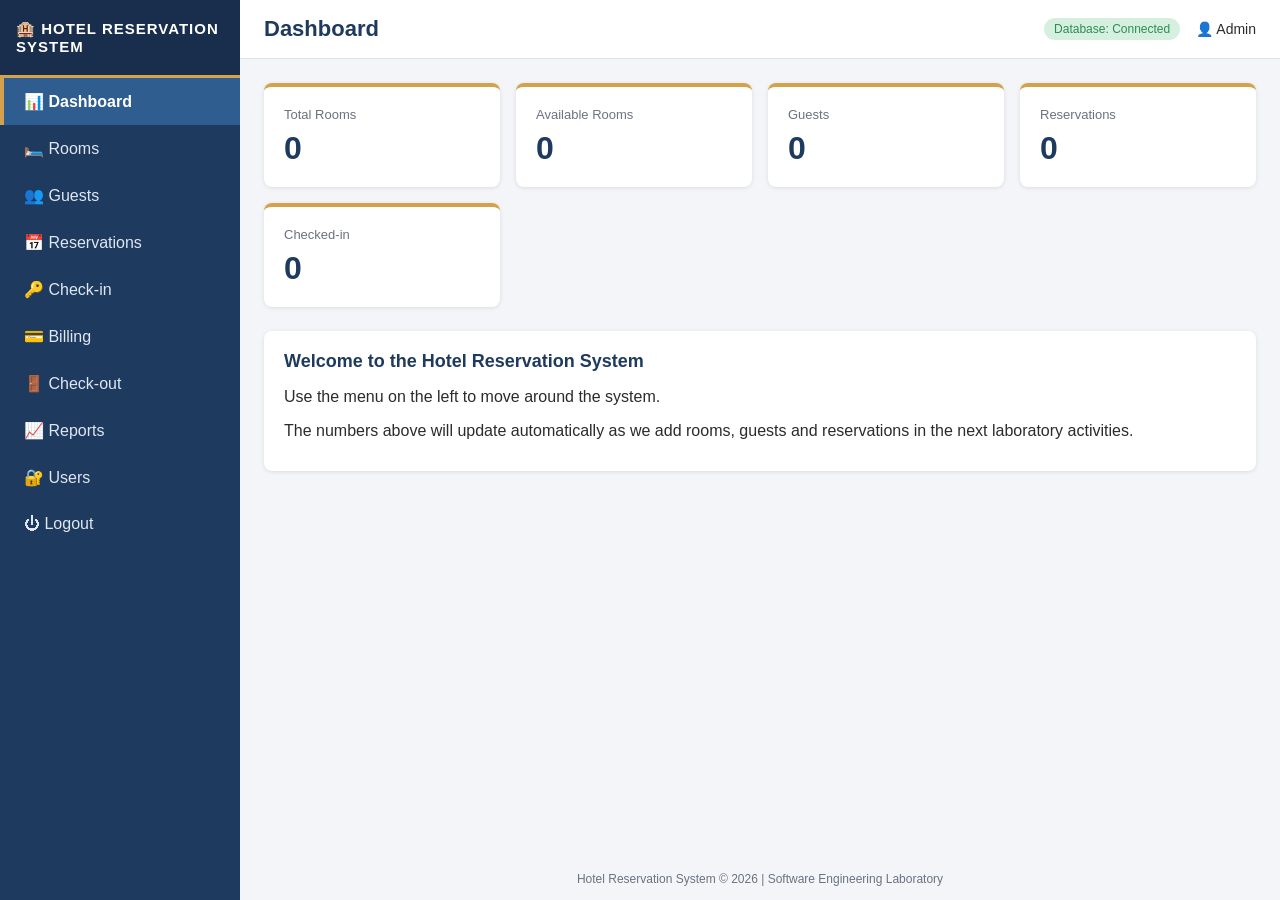
==== index.html @ f67ed277 "First Commit, Stage 1" ====
<!DOCTYPE html>
<html lang="en">
<head>
  <meta charset="UTF-8">
  <meta name="viewport" content="width=device-width, initial-scale=1.0">
  <title>Hotel Reservation System</title>
  <link rel="stylesheet" href="css/style.css">
</head>
<body>

  <!-- ===== MAIN APPLICATION LAYOUT ===== -->
  <div id="app">

    <!-- SIDEBAR: the navigation menu is built by js/app.js -->
    <aside id="sidebar">
      <div class="brand">🏨 HOTEL RESERVATION SYSTEM</div>
      <nav>
        <ul id="menu"></ul>
      </nav>
    </aside>

    <!-- RIGHT SIDE: header + page content -->
    <div id="main-area">
      <header id="topbar">
        <h1 id="page-title">Dashboard</h1>
        <div class="topbar-info">
          <span id="db-status" class="badge">Database: checking...</span>
          <span id="current-user">👤 Admin</span>
        </div>
      </header>

      <main id="content">
        <!-- The selected page is displayed here -->
      </main>

      <footer id="footer">
        Hotel Reservation System &copy; 2026 | Software Engineering Laboratory
      </footer>
    </div>
  </div>

  <!-- ===== LOGGED-OUT SCREEN (hidden until Logout is clicked) ===== -->
  <div id="logout-screen" class="hidden">
    <div class="logout-box">
      <h2>You have been logged out</h2>
      <p>Thank you for using the Hotel Reservation System.</p>
      <button id="login-again" class="btn">Log in again</button>
    </div>
  </div>

  <!-- JavaScript files (order matters: database first, then app) -->
  <script src="js/database.js"></script>
  <script src="js/app.js"></script>
</body>
</html>
---- css/style.css ----
/* ==========================================
   HOTEL RESERVATION SYSTEM - MAIN STYLESHEET
   ========================================== */

/* Colors are saved as variables so you can change the theme in one place */
:root {
  --primary: #1f3a5f;
  --primary-light: #2f5d8f;
  --accent: #d4a24c;
  --background: #f3f5f9;
  --white: #ffffff;
  --text: #2b2b2b;
  --muted: #6b7280;
  --success: #2e8b57;
  --danger: #c0392b;
}

* {
  box-sizing: border-box;
  margin: 0;
  padding: 0;
}

body {
  font-family: Arial, Helvetica, sans-serif;
  background: var(--background);
  color: var(--text);
}

.hidden {
  display: none !important;
}

/* ----- Overall layout: sidebar on the left, content on the right ----- */
#app {
  display: flex;
  min-height: 100vh;
}

/* ----- Sidebar ----- */
#sidebar {
  width: 240px;
  background: var(--primary);
  color: var(--white);
  flex-shrink: 0;
}

.brand {
  padding: 20px 16px;
  font-weight: bold;
  font-size: 15px;
  letter-spacing: 1px;
  background: rgba(0, 0, 0, 0.2);
  border-bottom: 3px solid var(--accent);
}

#menu {
  list-style: none;
}

#menu li a {
  display: block;
  padding: 14px 20px;
  color: #dfe7f1;
  text-decoration: none;
  border-left: 4px solid transparent;
  cursor: pointer;
}

#menu li a:hover {
  background: var(--primary-light);
}

/* The page currently open gets the "active" class */
#menu li a.active {
  background: var(--primary-light);
  border-left-color: var(--accent);
  color: var(--white);
  font-weight: bold;
}

/* ----- Right side ----- */
#main-area {
  flex: 1;
  display: flex;
  flex-direction: column;
}

#topbar {
  display: flex;
  justify-content: space-between;
  align-items: center;
  background: var(--white);
  padding: 16px 24px;
  border-bottom: 1px solid #dde2ea;
}

#topbar h1 {
  font-size: 22px;
  color: var(--primary);
}

.topbar-info {
  display: flex;
  align-items: center;
  gap: 16px;
  font-size: 14px;
}

.badge {
  padding: 4px 10px;
  border-radius: 12px;
  font-size: 12px;
  background: #e5e7eb;
}

.badge.connected {
  background: #d6f0e0;
  color: var(--success);
}

.badge.failed {
  background: #f8d7d3;
  color: var(--danger);
}

#content {
  flex: 1;
  padding: 24px;
}

#footer {
  text-align: center;
  padding: 14px;
  font-size: 12px;
  color: var(--muted);
}

/* ----- Dashboard cards ----- */
.card-grid {
  display: grid;
  grid-template-columns: repeat(auto-fit, minmax(200px, 1fr));
  gap: 16px;
  margin-bottom: 24px;
}

.card {
  background: var(--white);
  padding: 20px;
  border-radius: 8px;
  box-shadow: 0 1px 4px rgba(0, 0, 0, 0.1);
  border-top: 4px solid var(--accent);
}

.card .label {
  font-size: 13px;
  color: var(--muted);
  margin-bottom: 8px;
}

.card .number {
  font-size: 32px;
  font-weight: bold;
  color: var(--primary);
}

.panel {
  background: var(--white);
  padding: 20px;
  border-radius: 8px;
  box-shadow: 0 1px 4px rgba(0, 0, 0, 0.1);
  margin-bottom: 24px;
}

.panel h2 {
  font-size: 18px;
  color: var(--primary);
  margin-bottom: 12px;
}

.panel p {
  line-height: 1.6;
  margin-bottom: 8px;
}

/* ----- Buttons ----- */
.btn {
  background: var(--primary);
  color: var(--white);
  border: none;
  padding: 10px 18px;
  border-radius: 5px;
  cursor: pointer;
  font-size: 14px;
}

.btn:hover {
  background: var(--primary-light);
}

/* ----- Logout screen ----- */
#logout-screen {
  position: fixed;
  inset: 0;
  background: var(--primary);
  display: flex;
  align-items: center;
  justify-content: center;
}

.logout-box {
  background: var(--white);
  padding: 40px;
  border-radius: 10px;
  text-align: center;
}

.logout-box h2 {
  color: var(--primary);
  margin-bottom: 10px;
}

.logout-box p {
  margin-bottom: 20px;
  color: var(--muted);
}

/* ----- Small screens (phones) ----- */
@media (max-width: 700px) {
  #app {
    flex-direction: column;
  }
  #sidebar {
    width: 100%;
  }
  #menu {
    display: flex;
    flex-wrap: wrap;
  }
}
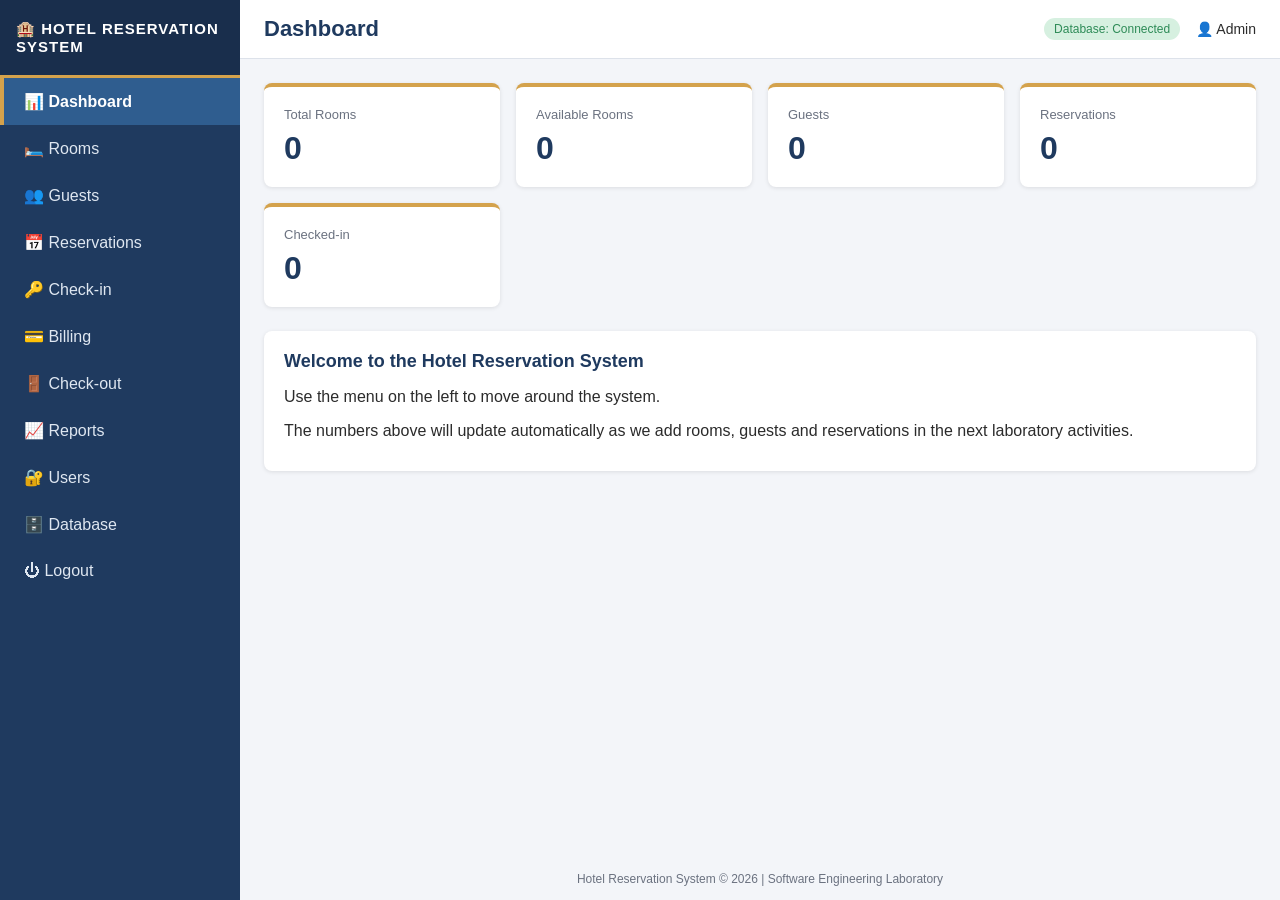
==== commit 370c06ea: "stage_2" ====
--- a/index.html
+++ b/index.html
@@ -49,7 +49,9 @@
   </div>
 
   <!-- JavaScript files (order matters: database first, then app) -->
+  <script src="js/schema.js"></script>
   <script src="js/database.js"></script>
+  <script src="js/database-page.js"></script>
   <script src="js/app.js"></script>
 </body>
 </html>
--- a/css/style.css
+++ b/css/style.css
@@ -238,3 +238,53 @@
     flex-wrap: wrap;
   }
 }
+
+/* ==========================================
+   STAGE 2 ADDITIONS (Database page)
+   ========================================== */
+.data-table {
+  width: 100%;
+  border-collapse: collapse;
+  font-size: 14px;
+}
+
+.data-table th,
+.data-table td {
+  text-align: left;
+  padding: 8px 10px;
+  border-bottom: 1px solid #e5e7eb;
+}
+
+.data-table th {
+  background: #eef2f7;
+  color: var(--primary);
+}
+
+.count {
+  font-size: 13px;
+  font-weight: normal;
+  color: var(--muted);
+}
+
+.key {
+  padding: 2px 8px;
+  border-radius: 4px;
+  font-size: 12px;
+  font-weight: bold;
+  color: var(--white);
+}
+
+.key.pk { background: var(--accent); }
+.key.fk { background: var(--primary-light); }
+
+.btn-danger { background: var(--danger); }
+.btn-danger:hover { background: #a93226; }
+
+#db-message { margin-top: 16px; }
+.msg-ok { color: var(--success); }
+.msg-error { color: var(--danger); }
+
+.plain-list {
+  list-style: none;
+  line-height: 1.9;
+}
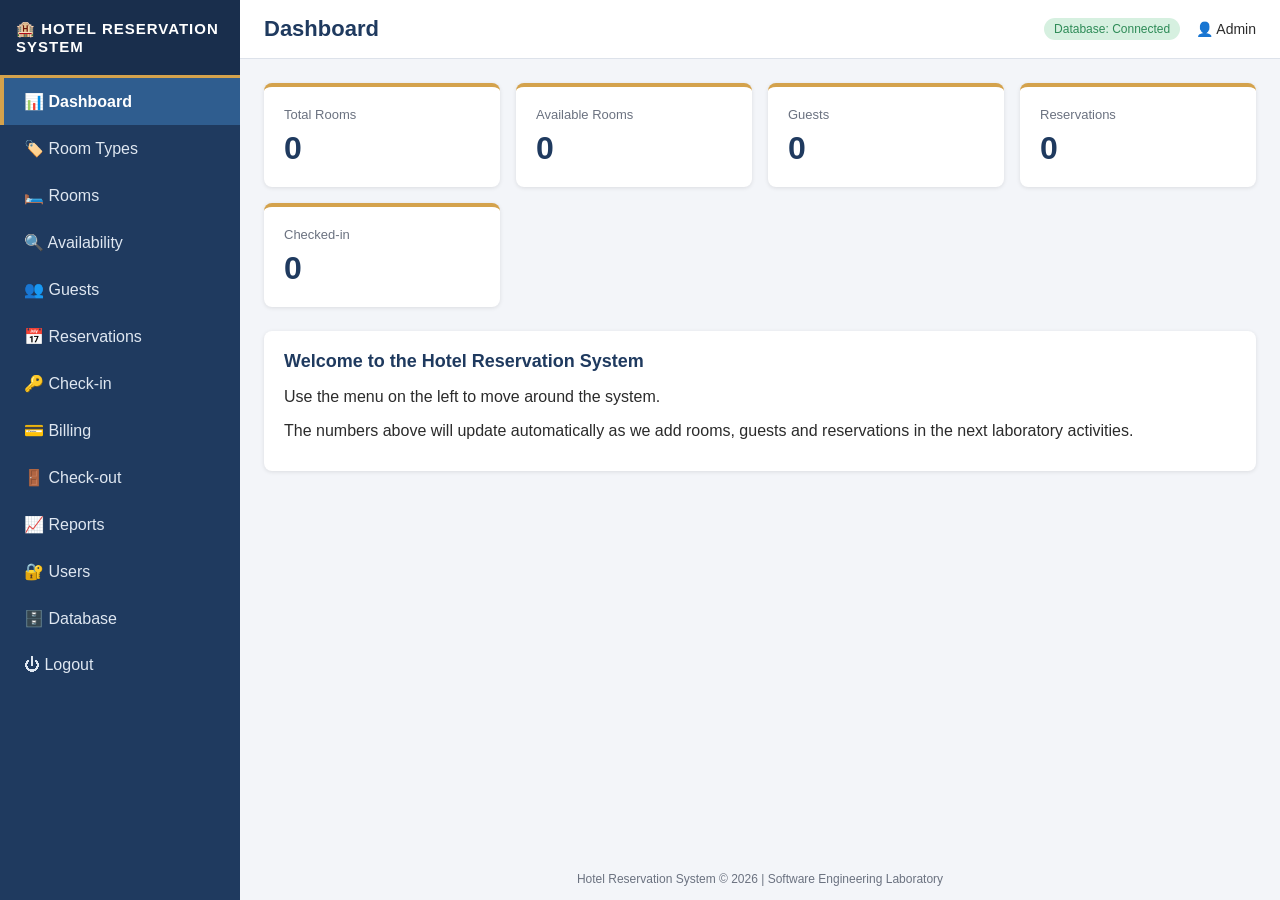
==== commit 6db9cace: "stage3" ====
--- a/index.html
+++ b/index.html
@@ -51,7 +51,11 @@
   <!-- JavaScript files (order matters: database first, then app) -->
   <script src="js/schema.js"></script>
   <script src="js/database.js"></script>
+  <script src="js/helpers.js"></script>
   <script src="js/database-page.js"></script>
+  <script src="js/room-types.js"></script>
+  <script src="js/rooms.js"></script>
+  <script src="js/availability.js"></script>
   <script src="js/app.js"></script>
 </body>
 </html>
--- a/css/style.css
+++ b/css/style.css
@@ -288,3 +288,117 @@
   list-style: none;
   line-height: 1.9;
 }
+
+/* ==========================================
+   STAGE 3 ADDITIONS (Room modules)
+   ========================================== */
+.toolbar {
+  display: flex;
+  flex-wrap: wrap;
+  gap: 10px;
+  margin-bottom: 16px;
+}
+
+.toolbar .input[type="text"] {
+  flex: 1;
+  min-width: 200px;
+}
+
+.input {
+  padding: 9px 10px;
+  border: 1px solid #c9d1dc;
+  border-radius: 5px;
+  font-size: 14px;
+  background: var(--white);
+  width: 100%;
+}
+
+.toolbar .input[type="text"],
+.toolbar select.input {
+  width: auto;
+}
+
+.input-small {
+  padding: 4px 6px;
+  font-size: 12px;
+  margin-top: 6px;
+  width: auto;
+}
+
+.form-grid {
+  display: grid;
+  grid-template-columns: repeat(auto-fit, minmax(220px, 1fr));
+  gap: 14px;
+  margin-bottom: 14px;
+}
+
+.form-group label {
+  display: block;
+  font-size: 13px;
+  color: var(--muted);
+  margin-bottom: 5px;
+}
+
+.hint {
+  font-size: 13px;
+  color: var(--muted);
+  margin-bottom: 14px;
+}
+
+.message-area {
+  margin-bottom: 14px;
+}
+
+.btn-secondary { background: #6b7280; }
+.btn-secondary:hover { background: #4b5563; }
+
+.btn-small {
+  background: var(--primary);
+  color: var(--white);
+  border: none;
+  padding: 5px 10px;
+  border-radius: 4px;
+  cursor: pointer;
+  font-size: 12px;
+  margin: 2px 0;
+}
+
+.btn-small:hover { background: var(--primary-light); }
+.btn-small.btn-secondary { background: #6b7280; }
+.btn-small.btn-secondary:hover { background: #4b5563; }
+
+.actions { white-space: nowrap; }
+
+/* Colored status labels */
+.status {
+  display: inline-block;
+  padding: 3px 9px;
+  border-radius: 10px;
+  font-size: 12px;
+  font-weight: bold;
+}
+
+.status-active,
+.status-available   { background: #d6f0e0; color: #1e7a45; }
+.status-inactive    { background: #e5e7eb; color: #4b5563; }
+.status-reserved    { background: #dbe8fb; color: #1d4f9c; }
+.status-occupied    { background: #fde3c8; color: #b4570a; }
+.status-cleaning    { background: #f3e5f8; color: #7b2d97; }
+.status-maintenance { background: #f8d7d3; color: #a93226; }
+
+.detail-list {
+  list-style: none;
+  line-height: 2;
+  margin-bottom: 16px;
+}
+
+.detail-list > li > span {
+  display: inline-block;
+  min-width: 170px;
+  color: var(--muted);
+}
+
+.detail-list ul {
+  margin-left: 190px;
+  line-height: 1.7;
+}
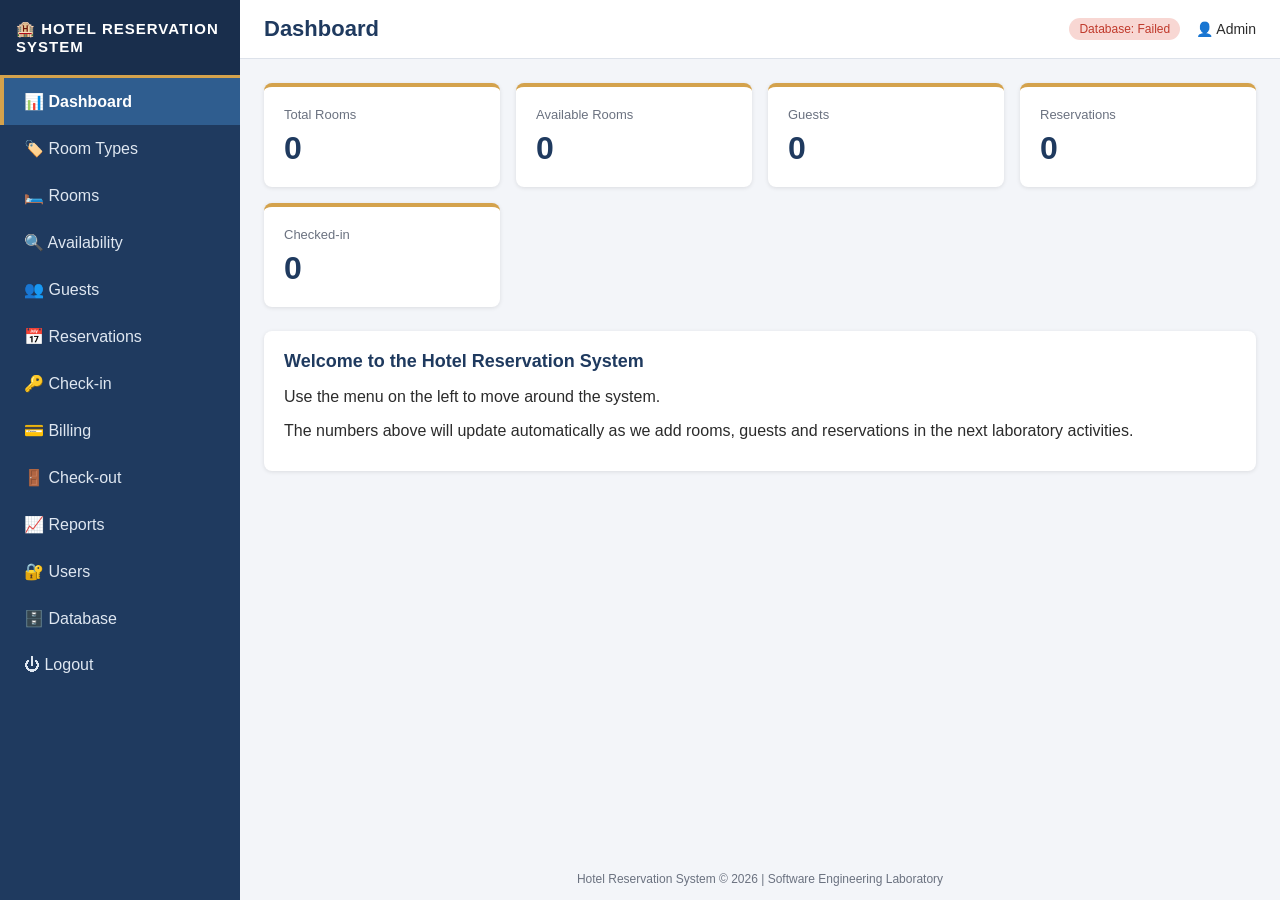
==== commit eeb2ca47: "Stage 3 update" ====
--- a/index.html
+++ b/index.html
@@ -8,10 +8,10 @@
 </head>
 <body>
 
-  <!-- ===== MAIN APPLICATION LAYOUT ===== -->
+  
   <div id="app">
 
-    <!-- SIDEBAR: the navigation menu is built by js/app.js -->
+    
     <aside id="sidebar">
       <div class="brand">🏨 HOTEL RESERVATION SYSTEM</div>
       <nav>
@@ -19,7 +19,7 @@
       </nav>
     </aside>
 
-    <!-- RIGHT SIDE: header + page content -->
+    
     <div id="main-area">
       <header id="topbar">
         <h1 id="page-title">Dashboard</h1>
@@ -30,7 +30,7 @@
       </header>
 
       <main id="content">
-        <!-- The selected page is displayed here -->
+        
       </main>
 
       <footer id="footer">
@@ -39,7 +39,7 @@
     </div>
   </div>
 
-  <!-- ===== LOGGED-OUT SCREEN (hidden until Logout is clicked) ===== -->
+  
   <div id="logout-screen" class="hidden">
     <div class="logout-box">
       <h2>You have been logged out</h2>
@@ -48,14 +48,8 @@
     </div>
   </div>
 
-  <!-- JavaScript files (order matters: database first, then app) -->
-  <script src="js/schema.js"></script>
+  
   <script src="js/database.js"></script>
-  <script src="js/helpers.js"></script>
-  <script src="js/database-page.js"></script>
-  <script src="js/room-types.js"></script>
-  <script src="js/rooms.js"></script>
-  <script src="js/availability.js"></script>
   <script src="js/app.js"></script>
 </body>
 </html>
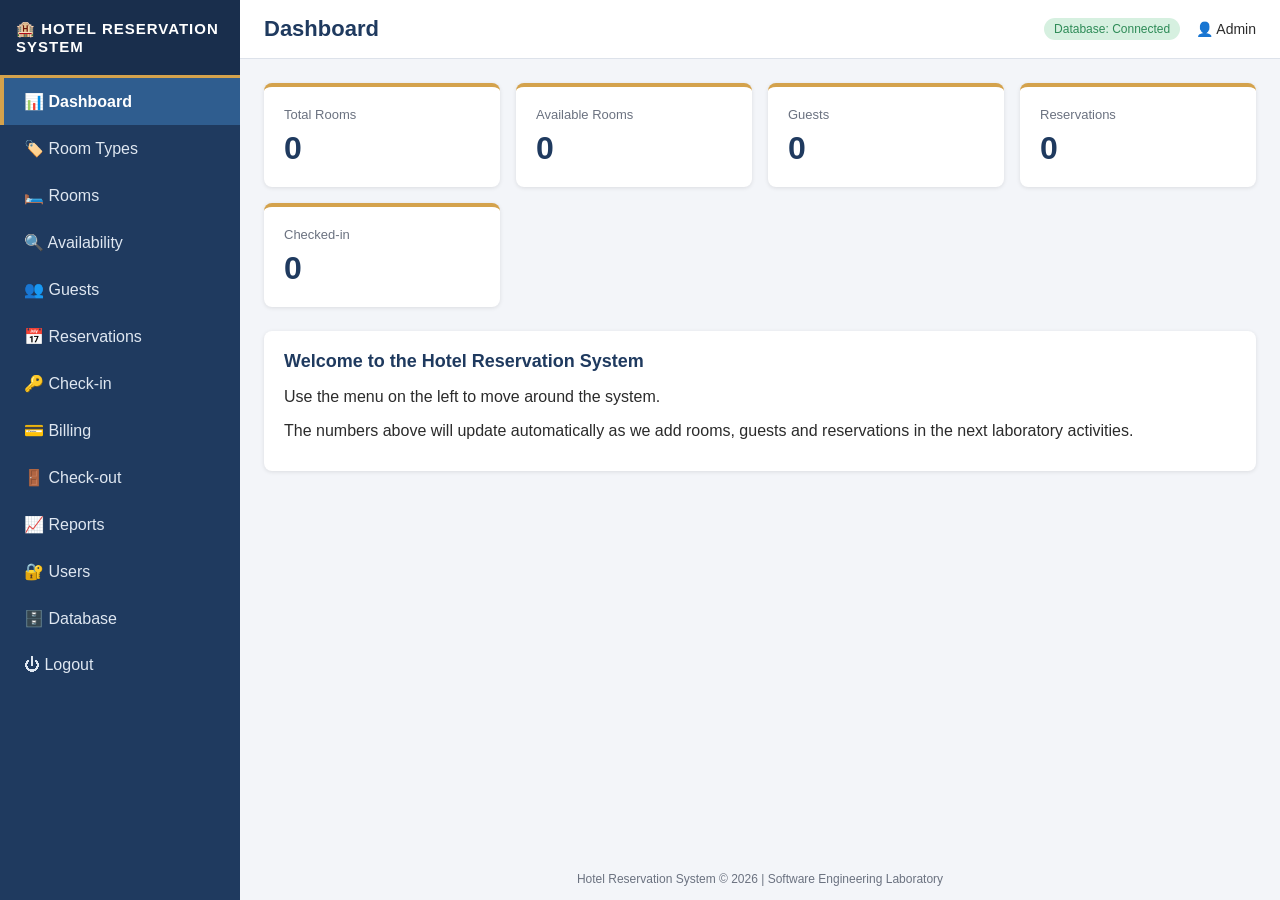
==== commit c45e93bd: "Stage 4" ====
--- a/index.html
+++ b/index.html
@@ -8,10 +8,8 @@
 </head>
 <body>
 
-  
   <div id="app">
 
-    
     <aside id="sidebar">
       <div class="brand">🏨 HOTEL RESERVATION SYSTEM</div>
       <nav>
@@ -19,7 +17,6 @@
       </nav>
     </aside>
 
-    
     <div id="main-area">
       <header id="topbar">
         <h1 id="page-title">Dashboard</h1>
@@ -30,7 +27,7 @@
       </header>
 
       <main id="content">
-        
+
       </main>
 
       <footer id="footer">
@@ -39,7 +36,6 @@
     </div>
   </div>
 
-  
   <div id="logout-screen" class="hidden">
     <div class="logout-box">
       <h2>You have been logged out</h2>
@@ -48,8 +44,16 @@
     </div>
   </div>
 
-  
+  <script src="js/schema.js"></script>
   <script src="js/database.js"></script>
+  <script src="js/helpers.js"></script>
+  <script src="js/database-page.js"></script>
+  <script src="js/room-types.js"></script>
+  <script src="js/rooms.js"></script>
+  <script src="js/availability.js"></script>
+  <script src="js/guests.js"></script>
+  <script src="js/reservations.js"></script>
+  <script src="js/checkin.js"></script>
   <script src="js/app.js"></script>
 </body>
 </html>
--- a/css/style.css
+++ b/css/style.css
@@ -1,8 +1,3 @@
-/* ==========================================
-   HOTEL RESERVATION SYSTEM - MAIN STYLESHEET
-   ========================================== */
-
-/* Colors are saved as variables so you can change the theme in one place */
 :root {
   --primary: #1f3a5f;
   --primary-light: #2f5d8f;
@@ -31,13 +26,11 @@
   display: none !important;
 }
 
-/* ----- Overall layout: sidebar on the left, content on the right ----- */
 #app {
   display: flex;
   min-height: 100vh;
 }
 
-/* ----- Sidebar ----- */
 #sidebar {
   width: 240px;
   background: var(--primary);
@@ -71,7 +64,6 @@
   background: var(--primary-light);
 }
 
-/* The page currently open gets the "active" class */
 #menu li a.active {
   background: var(--primary-light);
   border-left-color: var(--accent);
@@ -79,7 +71,6 @@
   font-weight: bold;
 }
 
-/* ----- Right side ----- */
 #main-area {
   flex: 1;
   display: flex;
@@ -136,7 +127,6 @@
   color: var(--muted);
 }
 
-/* ----- Dashboard cards ----- */
 .card-grid {
   display: grid;
   grid-template-columns: repeat(auto-fit, minmax(200px, 1fr));
@@ -183,7 +173,6 @@
   margin-bottom: 8px;
 }
 
-/* ----- Buttons ----- */
 .btn {
   background: var(--primary);
   color: var(--white);
@@ -198,7 +187,6 @@
   background: var(--primary-light);
 }
 
-/* ----- Logout screen ----- */
 #logout-screen {
   position: fixed;
   inset: 0;
@@ -225,7 +213,6 @@
   color: var(--muted);
 }
 
-/* ----- Small screens (phones) ----- */
 @media (max-width: 700px) {
   #app {
     flex-direction: column;
@@ -239,9 +226,6 @@
   }
 }
 
-/* ==========================================
-   STAGE 2 ADDITIONS (Database page)
-   ========================================== */
 .data-table {
   width: 100%;
   border-collapse: collapse;
@@ -289,9 +273,6 @@
   line-height: 1.9;
 }
 
-/* ==========================================
-   STAGE 3 ADDITIONS (Room modules)
-   ========================================== */
 .toolbar {
   display: flex;
   flex-wrap: wrap;
@@ -369,7 +350,6 @@
 
 .actions { white-space: nowrap; }
 
-/* Colored status labels */
 .status {
   display: inline-block;
   padding: 3px 9px;
@@ -402,3 +382,64 @@
   margin-left: 190px;
   line-height: 1.7;
 }
+
+.status-pending   { background: #fff1c9; color: #8a6100; }
+.status-confirmed { background: #d6f0e0; color: #1e7a45; }
+.status-cancelled { background: #e5e7eb; color: #4b5563; }
+
+.divider {
+  border: none;
+  border-top: 2px dashed #c9d1dc;
+  margin: 16px 0;
+}
+
+.section-title {
+  font-size: 15px;
+  color: var(--primary);
+  margin: 14px 0 6px;
+}
+
+.history-list {
+  margin: 0 0 12px 22px;
+  line-height: 1.9;
+}
+
+.status-checked-in  { background: #dbe8fb; color: #1d4f9c; }
+.status-checked-out { background: #e5e7eb; color: #374151; }
+.status-no-show     { background: #f8d7d3; color: #a93226; }
+
+.inline-label {
+  display: flex;
+  align-items: center;
+  gap: 6px;
+  font-size: 13px;
+  color: var(--muted);
+}
+
+.inline-label .input {
+  width: auto;
+}
+
+.summary-box {
+  background: #f8fafc;
+  border: 1px solid #dde2ea;
+  border-radius: 8px;
+  padding: 16px 20px;
+  margin-bottom: 16px;
+}
+
+.summary-box .detail-list {
+  margin-bottom: 10px;
+}
+
+.computation {
+  font-size: 15px;
+  line-height: 1.8;
+  margin-bottom: 10px;
+}
+
+.not-allowed {
+  color: var(--danger);
+  font-weight: bold;
+  letter-spacing: 1px;
+}
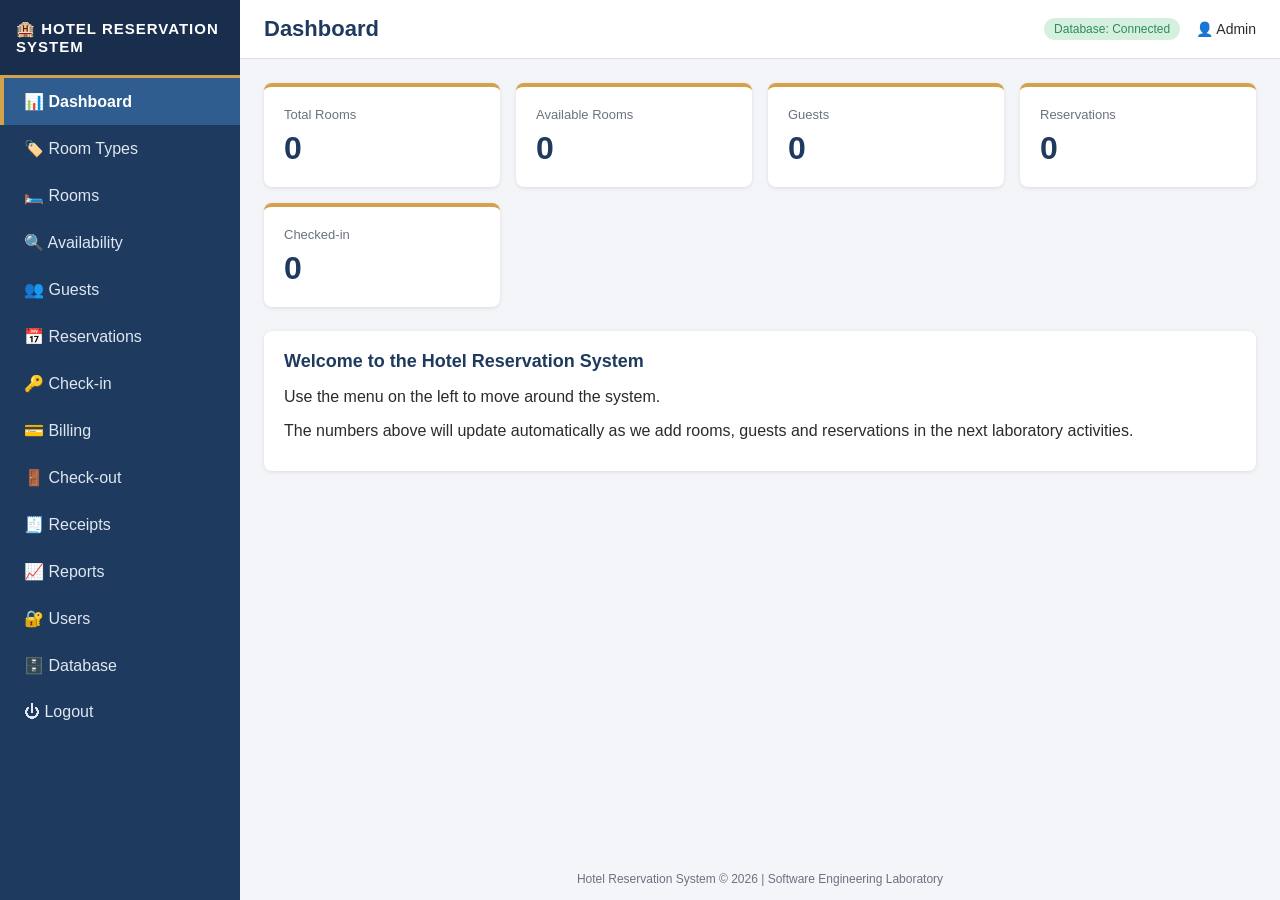
==== commit 425206da: "stage7" ====
--- a/index.html
+++ b/index.html
@@ -54,6 +54,9 @@
   <script src="js/guests.js"></script>
   <script src="js/reservations.js"></script>
   <script src="js/checkin.js"></script>
+  <script src="js/billing.js"></script>
+  <script src="js/checkout.js"></script>
+  <script src="js/receipts.js"></script>
   <script src="js/app.js"></script>
 </body>
 </html>
--- a/css/style.css
+++ b/css/style.css
@@ -443,3 +443,124 @@
   font-weight: bold;
   letter-spacing: 1px;
 }
+
+.status-paid   { background: #d6f0e0; color: #1e7a45; }
+.status-partial { background: #fff1c9; color: #8a6100; }
+.status-unpaid { background: #f8d7d3; color: #a93226; }
+
+.bill-box {
+  background: #ffffff;
+  border: 2px solid var(--primary);
+  border-radius: 8px;
+  padding: 20px 24px;
+  max-width: 560px;
+  margin-bottom: 20px;
+}
+
+.bill-title {
+  text-align: center;
+  font-size: 18px;
+  font-weight: bold;
+  letter-spacing: 2px;
+  color: var(--primary);
+  border-bottom: 2px solid var(--primary);
+  padding-bottom: 8px;
+  margin-bottom: 12px;
+}
+
+.bill-meta {
+  line-height: 1.8;
+  margin-bottom: 8px;
+}
+
+.bill-line {
+  display: flex;
+  justify-content: space-between;
+  gap: 16px;
+  padding: 3px 0;
+}
+
+.bill-line small {
+  color: var(--muted);
+}
+
+.bill-line.sep {
+  border-top: 1px solid #c9d1dc;
+  margin-top: 6px;
+  padding-top: 8px;
+  font-weight: bold;
+}
+
+.bill-line.total {
+  border-top: 2px solid var(--primary);
+  margin-top: 6px;
+  padding-top: 8px;
+  font-size: 18px;
+  font-weight: bold;
+  color: var(--primary);
+}
+
+.bill-line.paid-line {
+  color: var(--muted);
+}
+
+.receipt-box {
+  background: #ffffff;
+  border: 2px dashed #9aa5b5;
+  border-radius: 6px;
+  padding: 24px 28px;
+  max-width: 460px;
+  margin-bottom: 20px;
+  font-family: "Courier New", Courier, monospace;
+}
+
+.receipt-title {
+  text-align: center;
+  font-size: 20px;
+  font-weight: bold;
+  letter-spacing: 3px;
+  margin-bottom: 6px;
+}
+
+.receipt-rule {
+  border-top: 2px dashed #6b7280;
+  margin: 10px 0;
+}
+
+.receipt-line {
+  display: flex;
+  justify-content: space-between;
+  gap: 16px;
+  padding: 2px 0;
+  font-size: 14px;
+}
+
+.receipt-line.strong {
+  font-weight: bold;
+}
+
+.receipt-thanks {
+  text-align: center;
+  margin-top: 8px;
+  font-weight: bold;
+}
+
+@media print {
+  body * {
+    visibility: hidden;
+  }
+
+  .receipt-print,
+  .receipt-print * {
+    visibility: visible;
+  }
+
+  .receipt-print {
+    position: absolute;
+    left: 0;
+    top: 0;
+    width: 100%;
+    max-width: none;
+    border: none;
+  }
+}
